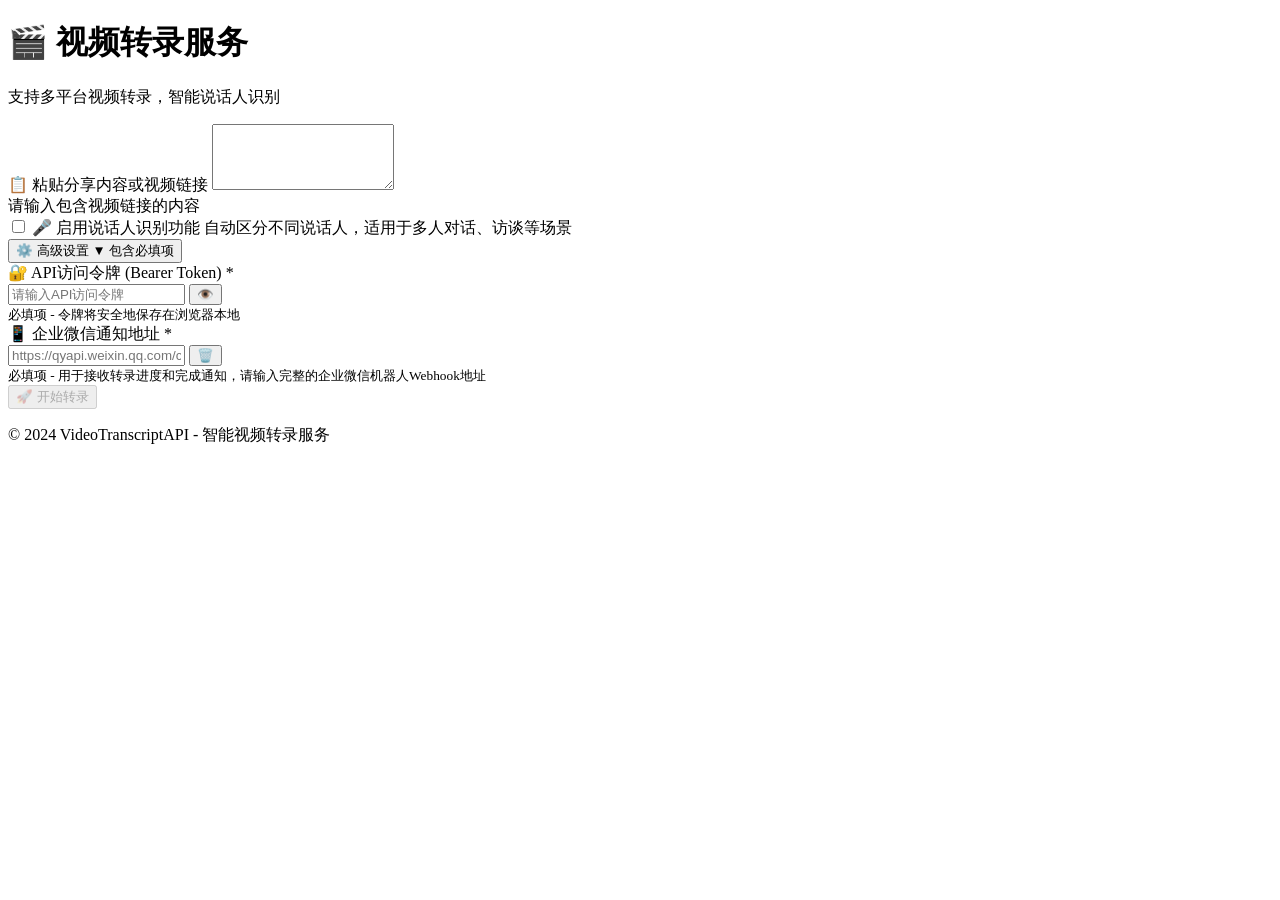
==== src/web/static/index.html @ ef6deb26 "给整个系统添加了一个 web 页面，可以提交任务，支持响应式布局和本地信息存储" ====
<!DOCTYPE html>
<html lang="zh-CN">
<head>
    <meta charset="UTF-8">
    <meta name="viewport" content="width=device-width, initial-scale=1.0">
    <title>视频转录 - VideoTranscriptAPI</title>
    <link rel="stylesheet" href="/static/css/styles.css">
</head>
<body>
    <div class="container">
        <header class="header">
            <h1>🎬 视频转录服务</h1>
            <p>支持多平台视频转录，智能说话人识别</p>
        </header>

        <main class="main-content">
            <form id="transcribe-form" class="form-container">
                <!-- URL输入区域 -->
                <div class="form-group">
                    <label for="share-content" class="form-label">
                        📋 粘贴分享内容或视频链接
                    </label>
                    <textarea 
                        id="share-content" 
                        class="form-textarea"
                        placeholder="支持粘贴完整的分享文案，系统将自动提取其中的视频链接...&#10;&#10;例如：&#10;• YouTube/Bilibili/抖音等平台分享链接&#10;• 小红书/小宇宙等平台分享文案&#10;• 各种短链接服务"
                        rows="4">
                    </textarea>
                    
                    <!-- URL预览区域 -->
                    <div id="url-preview" class="url-preview">
                        <div class="no-urls">请输入包含视频链接的内容</div>
                    </div>
                </div>

                <!-- 说话人识别选项 -->
                <div class="form-group">
                    <div class="checkbox-group">
                        <input type="checkbox" id="speaker-recognition" class="form-checkbox">
                        <label for="speaker-recognition" class="checkbox-label">
                            🎤 启用说话人识别功能
                            <span class="checkbox-desc">自动区分不同说话人，适用于多人对话、访谈等场景</span>
                        </label>
                    </div>
                </div>

                <!-- 高级设置 -->
                <div class="form-group">
                    <button type="button" id="advanced-toggle" class="advanced-toggle">
                        <span class="toggle-left">
                            ⚙️ 高级设置 <span class="toggle-icon">▼</span>
                        </span>
                        <span class="required-indicator">包含必填项</span>
                    </button>
                    
                    <div id="advanced-settings" class="advanced-settings">
                        <!-- API访问令牌 -->
                        <div class="form-group">
                            <label for="bearer-token" class="form-label required">
                                🔐 API访问令牌 (Bearer Token) <span class="required-mark">*</span>
                            </label>
                            <div class="input-group">
                                <input 
                                    type="password" 
                                    id="bearer-token" 
                                    class="form-input"
                                    placeholder="请输入API访问令牌"
                                    required
                                >
                                <button type="button" id="toggle-token-visibility" class="input-btn">👁️</button>
                            </div>
                            <small class="form-help">
                                <span class="required-text">必填项</span> - 令牌将安全地保存在浏览器本地
                            </small>
                        </div>

                        <!-- 企业微信Webhook -->
                        <div class="form-group">
                            <label for="wechat-webhook" class="form-label required">
                                📱 企业微信通知地址 <span class="required-mark">*</span>
                            </label>
                            <div class="input-group">
                                <input 
                                    type="url" 
                                    id="wechat-webhook" 
                                    class="form-input"
                                    placeholder="https://qyapi.weixin.qq.com/cgi-bin/webhook/send?key=..."
                                    required
                                >
                                <button type="button" id="clear-webhook" class="input-btn">🗑️</button>
                            </div>
                            <small class="form-help">
                                <span class="required-text">必填项</span> - 用于接收转录进度和完成通知，请输入完整的企业微信机器人Webhook地址
                            </small>
                        </div>
                    </div>
                </div>

                <!-- 提交按钮 -->
                <div class="form-group">
                    <button type="submit" id="submit-btn" class="submit-btn" disabled>
                        <span class="btn-icon">🚀</span>
                        <span class="btn-text">开始转录</span>
                    </button>
                </div>
            </form>

            <!-- 状态显示区域 -->
            <div id="status-container" class="status-container" style="display: none;">
                <div id="status-content" class="status-content">
                    <!-- 动态内容 -->
                </div>
            </div>

            <!-- 历史记录区域 -->
            <div id="history-container" class="history-container" style="display: none;">
                <h3>📋 最近任务</h3>
                <div id="history-list" class="history-list">
                    <!-- 动态内容 -->
                </div>
            </div>
        </main>

        <footer class="footer">
            <p>&copy; 2024 VideoTranscriptAPI - 智能视频转录服务</p>
        </footer>
    </div>

    <script src="/static/js/app.js"></script>
</body>
</html>
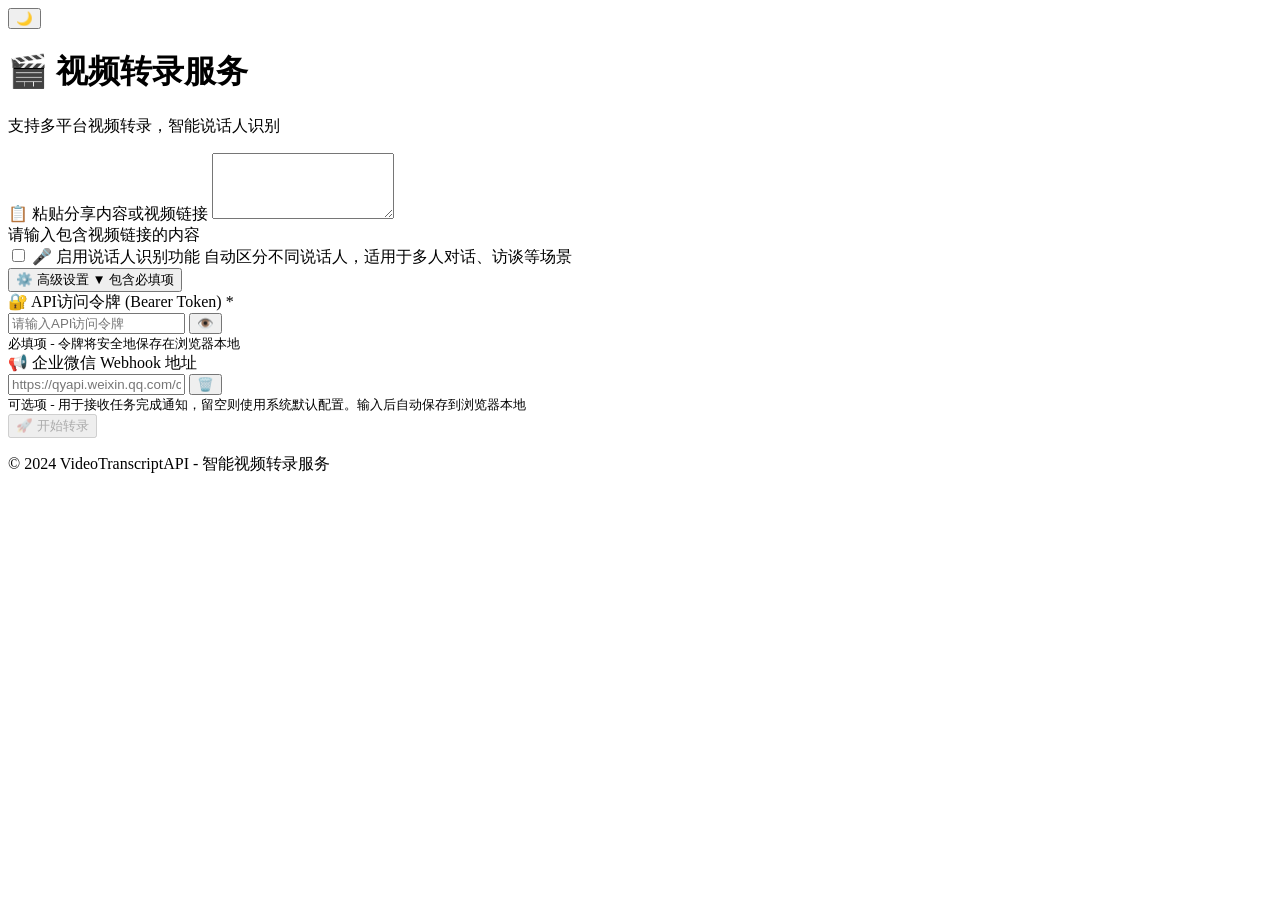
==== commit da9877b2: "在 web 页面添加可选的 webhook 地址配置" ====
--- a/src/web/static/index.html
+++ b/src/web/static/index.html
@@ -9,6 +9,9 @@
 <body>
     <div class="container">
         <header class="header">
+            <button id="theme-toggle" class="theme-toggle" title="切换主题">
+                🌙
+            </button>
             <h1>🎬 视频转录服务</h1>
             <p>支持多平台视频转录，智能说话人识别</p>
         </header>
@@ -60,9 +63,9 @@
                                 🔐 API访问令牌 (Bearer Token) <span class="required-mark">*</span>
                             </label>
                             <div class="input-group">
-                                <input 
-                                    type="password" 
-                                    id="bearer-token" 
+                                <input
+                                    type="password"
+                                    id="bearer-token"
                                     class="form-input"
                                     placeholder="请输入API访问令牌"
                                     required
@@ -74,25 +77,25 @@
                             </small>
                         </div>
 
-                        <!-- 企业微信Webhook -->
+                        <!-- 企业微信 Webhook -->
                         <div class="form-group">
-                            <label for="wechat-webhook" class="form-label required">
-                                📱 企业微信通知地址 <span class="required-mark">*</span>
+                            <label for="wechat-webhook" class="form-label">
+                                📢 企业微信 Webhook 地址
                             </label>
                             <div class="input-group">
-                                <input 
-                                    type="url" 
-                                    id="wechat-webhook" 
+                                <input
+                                    type="text"
+                                    id="wechat-webhook"
                                     class="form-input"
                                     placeholder="https://qyapi.weixin.qq.com/cgi-bin/webhook/send?key=..."
-                                    required
                                 >
                                 <button type="button" id="clear-webhook" class="input-btn">🗑️</button>
                             </div>
                             <small class="form-help">
-                                <span class="required-text">必填项</span> - 用于接收转录进度和完成通知，请输入完整的企业微信机器人Webhook地址
+                                可选项 - 用于接收任务完成通知，留空则使用系统默认配置。输入后自动保存到浏览器本地
                             </small>
                         </div>
+
                     </div>
                 </div>
 
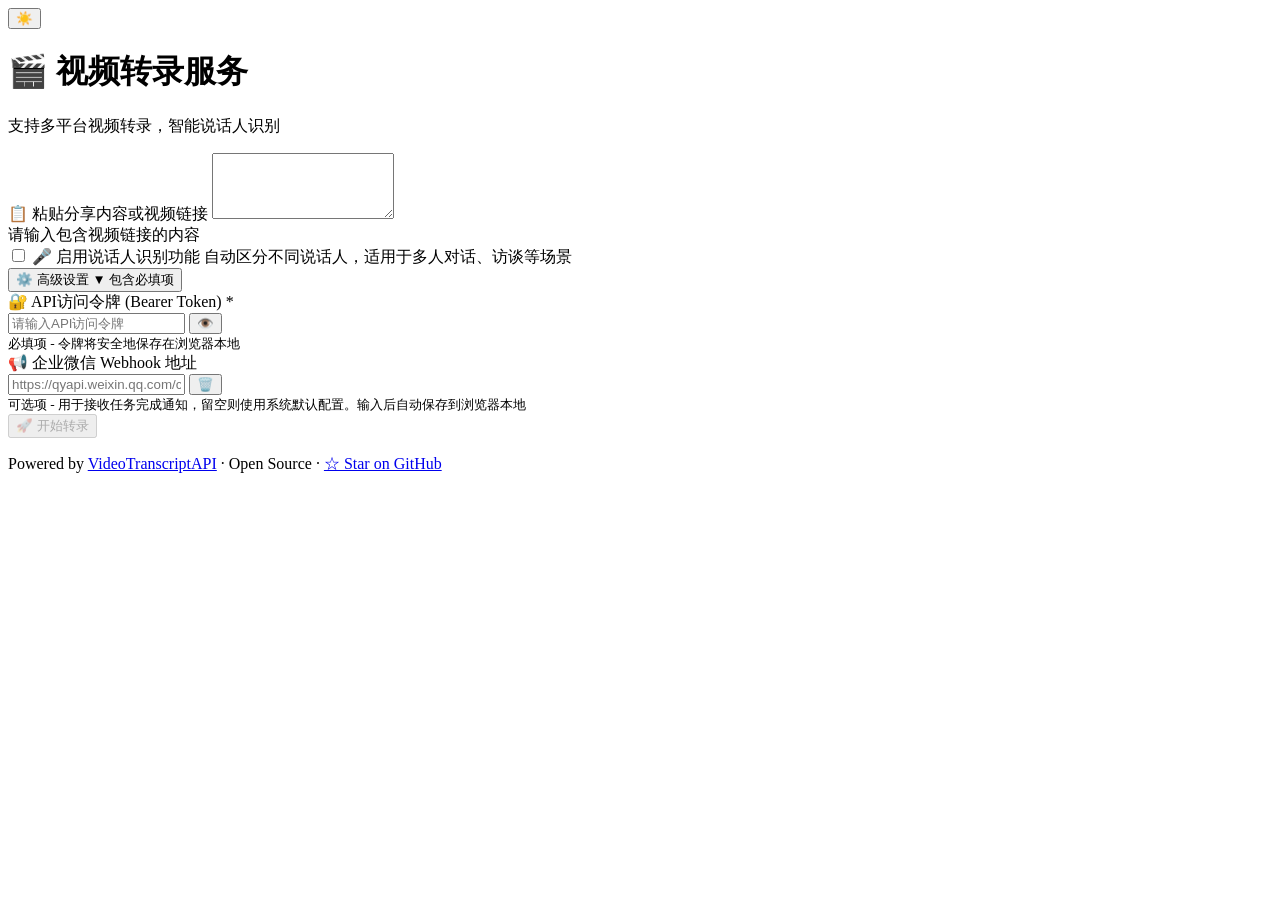
==== commit 00623fd4: "feat: 集成 PerfTracker 分步骤耗时统计 + 默认夜间模式 PerfTracker： - 在 transcription.py 中包装 url_parse/cache_check/me" ====
--- a/src/web/static/index.html
+++ b/src/web/static/index.html
@@ -1,16 +1,26 @@
 <!DOCTYPE html>
-<html lang="zh-CN">
+<html lang="zh-CN" data-theme="dark">
 <head>
+    <script>
+    (function() {
+        var saved = localStorage.getItem('vta_theme_preference');
+        var theme = saved || 'dark';
+        document.documentElement.setAttribute('data-theme', theme);
+    })();
+    </script>
     <meta charset="UTF-8">
     <meta name="viewport" content="width=device-width, initial-scale=1.0">
     <title>视频转录 - VideoTranscriptAPI</title>
+    <meta name="description" content="提交视频转录任务，支持 YouTube、Bilibili、抖音、小红书、小宇宙等多平台">
+    <meta name="theme-color" content="#667eea">
+    <meta name="robots" content="noindex">
     <link rel="stylesheet" href="/static/css/styles.css">
 </head>
 <body>
     <div class="container">
         <header class="header">
-            <button id="theme-toggle" class="theme-toggle" title="切换主题">
-                🌙
+            <button id="theme-toggle" class="theme-toggle" title="切换到浅色模式">
+                ☀️
             </button>
             <h1>🎬 视频转录服务</h1>
             <p>支持多平台视频转录，智能说话人识别</p>
@@ -125,7 +135,7 @@
         </main>
 
         <footer class="footer">
-            <p>&copy; 2024 VideoTranscriptAPI - 智能视频转录服务</p>
+            <p>Powered by <a href="https://github.com/zj1123581321/VideoTranscriptAPI" target="_blank" rel="noopener">VideoTranscriptAPI</a> · Open Source · <a href="https://github.com/zj1123581321/VideoTranscriptAPI" target="_blank" rel="noopener">☆ Star on GitHub</a></p>
         </footer>
     </div>
 
